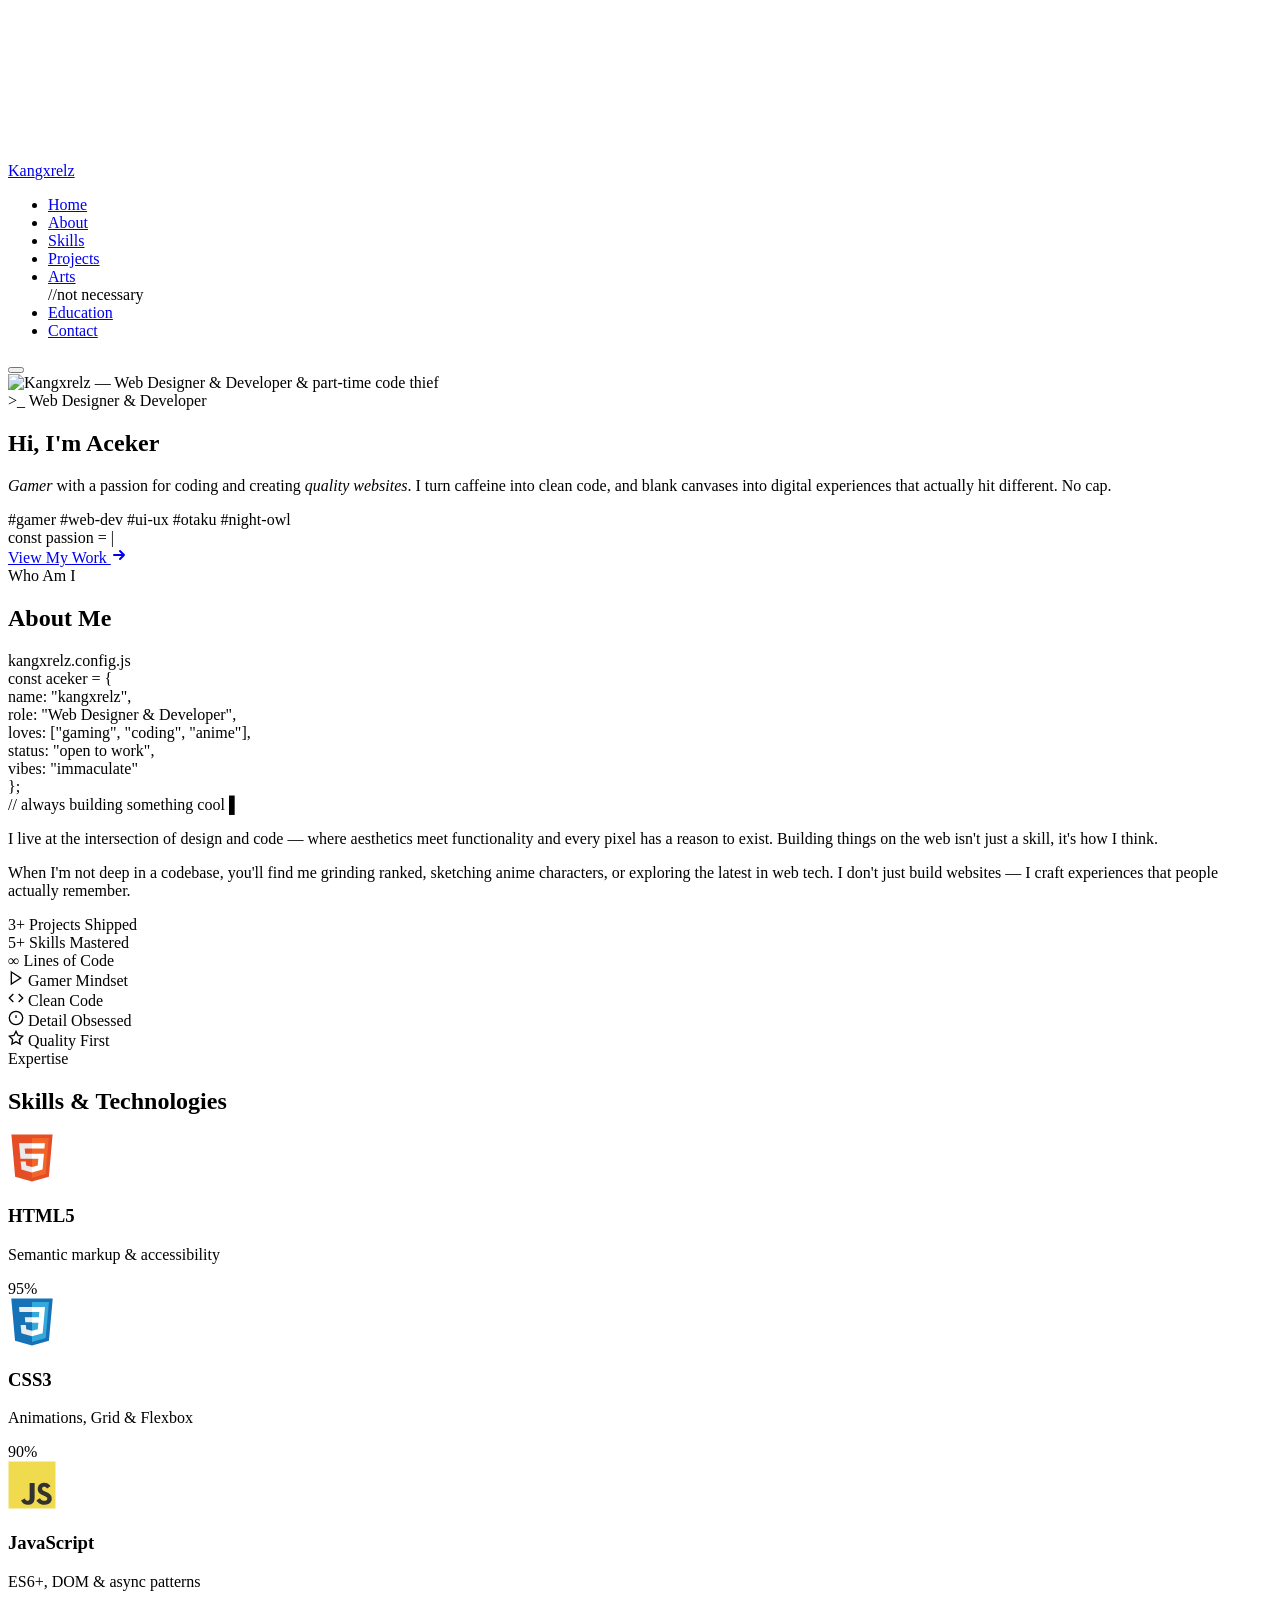
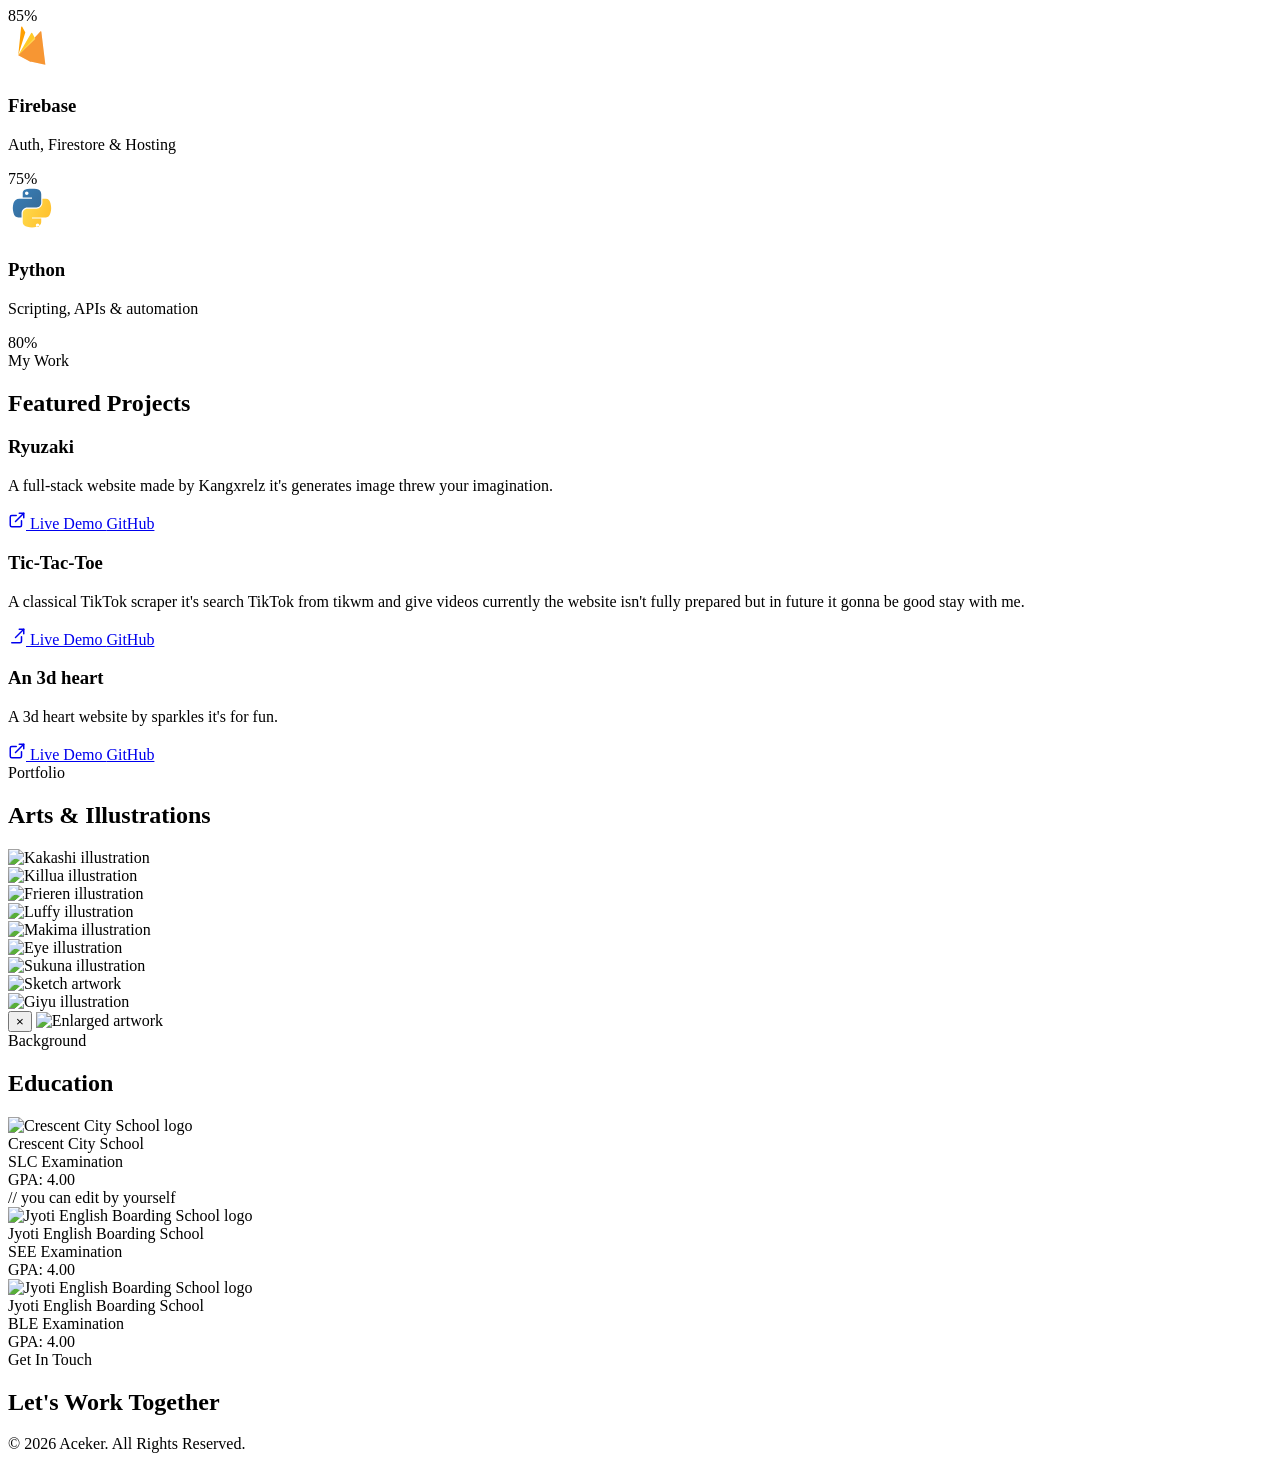
==== Kapil.html @ ae449c19 "Update print statement from 'Hello' to 'Goodbye' It's for fun" ====
<!DOCTYPE html>
<html lang="en">

<head>
    <meta charset="UTF-8">
    <meta name="viewport" content="width=device-width, initial-scale=1.0">
    <title>Aceker — Web Designer & Developer</title>
    <meta name="description"
        content="Portfolio of Aceker — a web designer and developer crafting visually stunning, user-friendly websites.">
    <meta name="theme-color" content="#0a0a14">

    <!-- Google Fonts: Inter + JetBrains Mono for code aesthetic -->
    <link rel="preconnect" href="https://fonts.googleapis.com">
    <link rel="preconnect" href="https://fonts.gstatic.com" crossorigin>
    <link
        href="https://fonts.googleapis.com/css2?family=Inter:wght@400;500;600;700;800&family=JetBrains+Mono:wght@400;500&display=swap"
        rel="stylesheet">

    <link rel="stylesheet" href="style.css">
</head>

<body>
    <!-- ========== PARTICLE CANVAS BACKGROUND ========== -->
    <canvas id="particleCanvas" aria-hidden="true"></canvas>

    <!-- ========== CUSTOM CURSOR ========== -->
    <div class="cursor-dot" id="cursorDot"></div>
    <div class="cursor-ring" id="cursorRing"></div>

    <!-- ========== NAVBAR ========== -->
    <header>
        <nav class="navbar" id="navbar">
            <div class="navdiv">
                <div class="Logo">
                    <a href="#">Kan<span>gxrelz</span></a>
                </div>
                <ul class="nav-links" id="navLinks">
                    <li><a href="#hero" class="active">Home</a></li>
                    <li><a href="#about">About</a></li>
                    <li><a href="#skills">Skills</a></li>
                    <li><a href="#projects">Projects</a></li>
                    <li><a href="#gallery">Arts</a></li>//not necessary 
                    <li><a href="#education">Education</a></li>
                    <li><a href="#contact">Contact</a></li>
                </ul>
                <button class="menu-toggle" id="menuToggle" aria-label="Toggle navigation menu">
                    <span></span>
                    <span></span>
                    <span></span>
                </button>
            </div>
        </nav>
        <div class="nav-overlay" id="navOverlay"></div>
    </header>

    <!-- ========== HERO ========== -->
    <section class="hero" id="hero">
        <div class="hero-image reveal">
            <div class="hero-image-wrapper">
                <img src="123.jpeg" alt="Kangxrelz — Web Designer & Developer & part-time code thief">
                <div class="hero-image-ring"></div>
                <div class="hero-image-ring hero-image-ring--delayed"></div>
            </div>
        </div>
        <div class="hero-content reveal">
            <span class="hero-label">
                <span class="terminal-prompt">&gt;_</span> Web Designer & Developer
            </span>
            <h1 class="hero-title" id="about">
                Hi, I'm <span class="glitch-text" data-text="Aceker">Aceker</span>
            </h1>
            <p class="hero-description">
                <em>Gamer</em> with a passion for coding and creating <em>quality websites</em>.
                I turn caffeine into clean code, and blank canvases into digital experiences
                that actually hit different. No cap.
            </p>
            <div class="hero-about-tags">
                <span class="about-tag"><span class="tag-symbol">#</span>gamer</span>
                <span class="about-tag"><span class="tag-symbol">#</span>web-dev</span>
                <span class="about-tag"><span class="tag-symbol">#</span>ui-ux</span>
                <span class="about-tag"><span class="tag-symbol">#</span>otaku</span>
                <span class="about-tag"><span class="tag-symbol">#</span>night-owl</span>
            </div>
            <div class="hero-typing" id="heroTyping" aria-label="Typing animation">
                <span class="typing-prefix">const passion =</span>
                <span class="typing-text" id="typingText"></span>
                <span class="typing-cursor">|</span>
            </div>
            <a href="#gallery" class="cta-button" id="ctaButton">
                View My Work
                <svg width="16" height="16" viewBox="0 0 16 16" fill="none">
                    <path d="M3 8h10M9 4l4 4-4 4" stroke="currentColor" stroke-width="2" stroke-linecap="round"
                        stroke-linejoin="round" />
                </svg>
            </a>
        </div>
    </section>

    <!-- ========== ABOUT ========== -->
    <section class="section about-section" id="about">
        <div class="section-header reveal">
            <span class="section-label">Who Am I</span>
            <h2 class="section-title">About Me</h2>
            <div class="section-divider"></div>
        </div>
        <div class="about-grid">
            <!-- Terminal Card -->
            <div class="about-terminal reveal">
                <div class="terminal-header">
                    <div class="terminal-dots">
                        <span class="dot dot-red"></span>
                        <span class="dot dot-yellow"></span>
                        <span class="dot dot-green"></span>
                    </div>
                    <span class="terminal-title">kangxrelz.config.js</span>
                </div>
                <div class="terminal-body">
                    <div class="terminal-line">
                        <span class="t-keyword">const</span>
                        <span class="t-var"> aceker</span>
                        <span class="t-op"> = {</span>
                    </div>
                    <div class="terminal-line t-indent">
                        <span class="t-key">name:</span>
                        <span class="t-string"> "kangxrelz"</span><span class="t-op">,</span>
                    </div>
                    <div class="terminal-line t-indent">
                        <span class="t-key">role:</span>
                        <span class="t-string"> "Web Designer & Developer"</span><span class="t-op">,</span>
                    </div>
                    <div class="terminal-line t-indent">
                        <span class="t-key">loves:</span>
                        <span class="t-op"> [</span><span class="t-string">"gaming"</span><span class="t-op">,</span>
                        <span class="t-string"> "coding"</span><span class="t-op">,</span>
                        <span class="t-string"> "anime"</span><span class="t-op">],</span>
                    </div>
                    <div class="terminal-line t-indent">
                        <span class="t-key">status:</span>
                        <span class="t-string"> "open to work"</span><span class="t-op">,</span>
                    </div>
                    <div class="terminal-line t-indent">
                        <span class="t-key">vibes:</span>
                        <span class="t-string"> "immaculate"</span>
                    </div>
                    <div class="terminal-line">
                        <span class="t-op">};</span>
                    </div>
                    <div class="terminal-line terminal-cursor-line">
                        <span class="t-comment">// always building something cool</span>
                        <span class="terminal-blink">▌</span>
                    </div>
                </div>
            </div>

            <!-- About Content -->
            <div class="about-content reveal">
                <p class="about-bio">
                    I live at the intersection of <span class="about-highlight">design and code</span> —
                    where aesthetics meet functionality and every pixel has a reason to exist.
                    Building things on the web isn't just a skill, it's how I <span
                        class="about-highlight">think</span>.
                </p>
                <p class="about-bio">
                    When I'm not deep in a codebase, you'll find me grinding ranked, sketching anime characters,
                    or exploring the latest in <span class="about-highlight">web tech</span>. I don't just build
                    websites —
                    I craft experiences that people actually remember.
                </p>

                <!-- Stats -->
                <div class="about-stats">
                    <div class="about-stat">
                        <span class="stat-number">3+</span>
                        <span class="stat-label">Projects Shipped</span>
                    </div>
                    <div class="about-stat">
                        <span class="stat-number">5+</span>
                        <span class="stat-label">Skills Mastered</span>
                    </div>
                    <div class="about-stat">
                        <span class="stat-number">∞</span>
                        <span class="stat-label">Lines of Code</span>
                    </div>
                </div>

                <!-- Trait pills -->
                <div class="about-traits">
                    <div class="about-trait">
                        <svg width="16" height="16" viewBox="0 0 24 24" fill="none" stroke="currentColor"
                            stroke-width="2">
                            <polygon points="5 3 19 12 5 21 5 3" />
                        </svg>
                        Gamer Mindset
                    </div>
                    <div class="about-trait">
                        <svg width="16" height="16" viewBox="0 0 24 24" fill="none" stroke="currentColor"
                            stroke-width="2">
                            <polyline points="16 18 22 12 16 6" />
                            <polyline points="8 6 2 12 8 18" />
                        </svg>
                        Clean Code
                    </div>
                    <div class="about-trait">
                        <svg width="16" height="16" viewBox="0 0 24 24" fill="none" stroke="currentColor"
                            stroke-width="2">
                            <circle cx="12" cy="12" r="10" />
                            <line x1="12" y1="8" x2="12" y2="12" />
                            <line x1="12" y1="16" x2="12.01" y2="16" />
                        </svg>
                        Detail Obsessed
                    </div>
                    <div class="about-trait">
                        <svg width="16" height="16" viewBox="0 0 24 24" fill="none" stroke="currentColor"
                            stroke-width="2">
                            <path
                                d="M12 2l3.09 6.26L22 9.27l-5 4.87 1.18 6.88L12 17.77l-6.18 3.25L7 14.14 2 9.27l6.91-1.01L12 2z" />
                        </svg>
                        Quality First
                    </div>
                </div>
            </div>
        </div>
    </section>

    <!-- ========== SKILLS ========== -->
    <section class="section" id="skills">
        <div class="section-header reveal">
            <span class="section-label">Expertise</span>
            <h2 class="section-title">Skills & Technologies</h2>
            <div class="section-divider"></div>
        </div>
        <div class="skills-grid">
            <!-- HTML -->
            <div class="skill-card reveal" data-skill="html">
                <div class="skill-icon">
                    <svg viewBox="0 0 128 128" width="48" height="48">
                        <path fill="#E44D26" d="M19.037 113.876L9.032 1.661h109.936l-10.016 112.198-45.019 12.48z" />
                        <path fill="#F16529" d="M64 116.8l36.378-10.086 8.559-95.878H64z" />
                        <path fill="#EBEBEB"
                            d="M64 52.455H45.788L44.53 38.361H64V24.599H29.489l.33 3.692 3.382 37.927H64zm0 35.743l-.061.017-15.327-4.14-.979-10.975H33.816l1.928 21.609 28.193 7.826.063-.017z" />
                        <path fill="#fff"
                            d="M63.952 52.455v13.763h16.947l-1.597 17.849-15.35 4.143v14.319l28.215-7.82.207-2.325 3.234-36.233.335-3.696h-3.708zm0-27.856v13.762h33.244l.276-3.092.628-6.978.329-3.692z" />
                    </svg>
                </div>
                <h3 class="skill-name">HTML5</h3>
                <p class="skill-desc">Semantic markup & accessibility</p>
                <div class="skill-bar">
                    <div class="skill-bar-fill" data-level="95"></div>
                </div>
                <span class="skill-percent">95%</span>
            </div>

            <!-- CSS -->
            <div class="skill-card reveal" data-skill="css">
                <div class="skill-icon">
                    <svg viewBox="0 0 128 128" width="48" height="48">
                        <path fill="#1572B6" d="M18.814 114.123L8.76 1.352h110.48l-10.064 112.754-45.243 12.543z" />
                        <path fill="#33A9DC" d="M64.001 117.062l36.559-10.136 8.601-96.354h-45.16z" />
                        <path fill="#fff"
                            d="M64.001 51.429h18.302l1.264-14.163H64.001V24.208h34.682l-.332 3.711-3.4 38.114h-30.95z" />
                        <path fill="#EBEBEB"
                            d="M64.083 87.349l-.061.018-15.403-4.159-.985-11.031H33.752l1.937 21.717 28.331 7.863.063-.018z" />
                        <path fill="#fff"
                            d="M81.127 64.675l-1.666 18.522-15.426 4.164v14.39l28.354-7.858.208-2.337 2.406-26.881z" />
                        <path fill="#EBEBEB"
                            d="M64.048 24.208v13.058H30.64l-.277-3.108-.633-7.088-.332-2.862zm-.047 27.221v13.157H46.119l-.277-3.108-.634-7.088-.331-2.961z" />
                    </svg>
                </div>
                <h3 class="skill-name">CSS3</h3>
                <p class="skill-desc">Animations, Grid & Flexbox</p>
                <div class="skill-bar">
                    <div class="skill-bar-fill" data-level="90"></div>
                </div>
                <span class="skill-percent">90%</span>
            </div>

            <!-- JavaScript -->
            <div class="skill-card reveal" data-skill="js">
                <div class="skill-icon">
                    <svg viewBox="0 0 128 128" width="48" height="48">
                        <path fill="#F0DB4F" d="M1.408 1.408h125.184v125.185H1.408z" />
                        <path fill="#323330"
                            d="M116.347 96.736c-.917-5.711-4.641-10.508-15.672-14.981-3.832-1.761-8.104-3.022-9.377-5.926-.452-1.69-.512-2.642-.226-3.665.821-3.32 4.784-4.355 7.925-3.403 2.023.678 3.938 2.237 5.093 4.724 5.402-3.498 5.391-3.475 9.163-5.879-1.381-2.141-2.118-3.129-3.022-4.045-3.249-3.629-7.676-5.498-14.756-5.355l-3.688.477c-3.534.893-6.902 2.748-8.877 5.235-5.926 6.724-4.236 18.492 2.975 23.335 7.104 5.332 17.54 6.545 18.873 11.531 1.297 6.104-4.486 8.08-10.234 7.378-4.236-.881-6.592-3.034-9.139-6.949-4.688 2.713-4.688 2.713-9.508 5.486 1.143 2.499 2.344 3.63 4.26 5.765 9.068 9.065 31.798 8.768 35.881-5.131.165-.478 1.261-3.666.18-8.581zM69.462 58.943H57.753l-.048 30.272c0 6.271.332 12.021-.71 13.799-1.632 3.63-5.926 3.166-7.854 2.451-1.965-1.072-2.951-2.571-4.131-4.712-.321-.56-.573-.964-.632-1.012l-9.58 5.879c1.607 3.391 3.96 6.332 7.069 8.222 4.594 2.773 10.756 3.683 17.228 2.165 4.236-1.239 7.854-3.688 9.796-7.544 2.725-5.355 2.166-11.904 2.131-19.225.059-10.251.012-20.518.012-30.812h.428z" />
                    </svg>
                </div>
                <h3 class="skill-name">JavaScript</h3>
                <p class="skill-desc">ES6+, DOM & async patterns</p>
                <div class="skill-bar">
                    <div class="skill-bar-fill" data-level="85"></div>
                </div>
                <span class="skill-percent">85%</span>
            </div>

            <!-- Firebase -->
            <div class="skill-card reveal" data-skill="firebase">
                <div class="skill-icon">
                    <svg viewBox="0 0 128 128" width="48" height="48">
                        <path fill="#FFA000" d="M27.35 80.52l7.68-75.44a1.56 1.56 0 0 1 2.91-.54l8.21 15.36z" />
                        <path fill="#F57C00"
                            d="M99.59 105.73L88.87 18.12a1.56 1.56 0 0 0-2.67-.86L27.35 80.52l30.97 17.1a4.68 4.68 0 0 0 4.56.11z" />
                        <path fill="#FFCA28" d="M73.08 37.17L64.6 21.18a1.56 1.56 0 0 0-2.73 0L27.35 80.52z" />
                        <path fill="#fff" opacity=".2"
                            d="M99.59 105.73L88.87 18.12a1.56 1.56 0 0 0-2.67-.86l-13.12 13.5 8.21 6.41-8.21-6.41L27.35 80.52l30.97 17.1a4.68 4.68 0 0 0 4.56.11z" />
                    </svg>
                </div>
                <h3 class="skill-name">Firebase</h3>
                <p class="skill-desc">Auth, Firestore & Hosting</p>
                <div class="skill-bar">
                    <div class="skill-bar-fill" data-level="75"></div>
                </div>
                <span class="skill-percent">75%</span>
            </div>

            <!-- Python -->
            <div class="skill-card reveal" data-skill="python">
                <div class="skill-icon">
                    <svg viewBox="0 0 128 128" width="48" height="48">
                        <linearGradient id="pyGrad1" x1="12.959" x2="79.639" y1="12.039" y2="78.719"
                            gradientUnits="userSpaceOnUse">
                            <stop offset="0" stop-color="#387EB8" />
                            <stop offset="1" stop-color="#366994" />
                        </linearGradient>
                        <linearGradient id="pyGrad2" x1="19.128" x2="100.776" y1="47.525" y2="83.525"
                            gradientUnits="userSpaceOnUse">
                            <stop offset="0" stop-color="#FFE052" />
                            <stop offset="1" stop-color="#FFC331" />
                        </linearGradient>
                        <path fill="url(#pyGrad1)"
                            d="M63.391 1.988c-4.222.02-8.252.379-11.8 1.007-10.45 1.846-12.346 5.71-12.346 12.837v9.411h24.693v3.137H29.977c-7.176 0-13.46 4.313-15.426 12.521-2.268 9.405-2.368 15.275 0 25.096 1.755 7.311 5.947 12.519 13.124 12.519h8.491V67.234c0-8.151 7.051-15.34 15.426-15.34h24.665c6.866 0 12.346-5.654 12.346-12.548V15.833c0-6.693-5.646-11.72-12.346-12.836-4.244-.706-8.645-1.027-12.866-1.008zM50.037 9.557c2.55 0 4.634 2.117 4.634 4.721 0 2.593-2.083 4.69-4.634 4.69-2.56 0-4.633-2.097-4.633-4.69-.001-2.604 2.073-4.721 4.633-4.721z" />
                        <path fill="url(#pyGrad2)"
                            d="M91.682 28.38v10.966c0 8.5-7.208 15.655-15.426 15.655H51.591c-6.756 0-12.346 5.783-12.346 12.549v23.515c0 6.691 5.818 10.628 12.346 12.547 7.816 2.297 15.312 2.713 24.665 0 6.216-1.801 12.346-5.423 12.346-12.547v-9.412H63.938v-3.138h37.012c7.176 0 9.852-5.005 12.348-12.519 2.578-7.735 2.467-15.174 0-25.096-1.774-7.145-5.161-12.521-12.348-12.521h-9.268zM78.929 94.471c2.561 0 4.634 2.097 4.634 4.692 0 2.602-2.074 4.719-4.634 4.719-2.55 0-4.633-2.117-4.633-4.719 0-2.595 2.083-4.692 4.633-4.692z" />
                    </svg>
                </div>
                <h3 class="skill-name">Python</h3>
                <p class="skill-desc">Scripting, APIs & automation</p>
                <div class="skill-bar">
                    <div class="skill-bar-fill" data-level="80"></div>
                </div>
                <span class="skill-percent">80%</span>
            </div>
        </div>
    </section>

    <!-- ========== PROJECTS ========== -->
    <section class="section" id="projects">
        <div class="section-header reveal">
            <span class="section-label">My Work</span>
            <h2 class="section-title">Featured Projects</h2>
            <div class="section-divider"></div>
        </div>
        <div class="projects-grid">
            <!-- Ryuzaki -->
            <div class="project-card reveal">
                <div class="project-content">
                    <h3 class="project-title">Ryuzaki</h3>
                    <p class="project-desc">A full-stack website made by Kangxrelz it's generates image threw your imagination.</p>
                    <div class="project-links">
                        <a href="https://magic-imagee.vercel.app/" target="_blank" class="project-link">
                            <svg width="18" height="18" viewBox="0 0 24 24" fill="none" stroke="currentColor"
                                stroke-width="2" stroke-linecap="round" stroke-linejoin="round">
                                <path d="M18 13v6a2 2 0 0 1-2 2H5a2 2 0 0 1-2-2V8a2 2 0 0 1 2-2h6"></path>
                                <polyline points="15 3 21 3 21 9"></polyline>
                                <line x1="10" y1="14" x2="21" y2="3"></line>
                            </svg>
                            Live Demo
                        </a>
                        <a href="https://github.com/Ryuzaki/..." target="_blank" class="project-link">
                            <ion-icon name="logo-github"></ion-icon>
                            GitHub
                        </a>
                    </div>
                </div>
            </div>

            <!-- Tic Tac Toe -->
            <div class="project-card reveal">
                <div class="project-content">
                    <h3 class="project-title">Tic-Tac-Toe</h3>
                    <p class="project-desc">A classical TikTok scraper it's search TikTok from tikwm and give videos currently the website isn't fully prepared but in future it gonna be good stay with me.</p>
                    <div class="project-links">
                        <a href="https://anime-edit.vercel.app/" target="_blank" class="project-link">
                            <svg width="18" height="18" viewBox="0 0 24 24" fill="none" stroke="currentColor"
                                stroke-width="2" stroke-linecap="round" stroke-linejoin="round">
                                <path d="M18 13v6a2 2 0 0 1-2 2H5a2 2 0  2 0 0 1 2-2h6"></path>
                                <polyline points="15 3 21 3 21 9"></polyline>
                                <line x1="10" y1="14" x2="21" y2="3"></line>
                            </svg>
                            Live Demo
                        </a>
                        <a href="https://github.com/Ryukazi/..." target="_blank" class="project-link">
                            <ion-icon name="logo-github"></ion-icon>
                            GitHub
                        </a>
                    </div>
                </div>
            </div>

            <!-- Valentine's Day Question -->
            <div class="project-card reveal">
                <div class="project-content">
                    <h3 class="project-title">An 3d heart</h3>
                    <p class="project-desc">A 3d heart website by sparkles it's for fun.</p>
                    <div class="project-links">
                        <a href="https://heart-animation-theta.vercel.app/" target="_blank"
                            class="project-link">
                            <svg width="18" height="18" viewBox="0 0 24 24" fill="none" stroke="currentColor"
                                stroke-width="2" stroke-linecap="round" stroke-linejoin="round">
                                <path d="M18 13v6a2 2 0 0 1-2 2H5a2 2 0 0 1-2-2V8a2 2 0 0 1 2-2h6"></path>
                                <polyline points="15 3 21 3 21 9"></polyline>
                                <line x1="10" y1="14" x2="21" y2="3"></line>
                            </svg>
                            Live Demo
                        </a>
                        <a href="https://github.com/Ryuzaki/..." target="_blank"
                            class="project-link">
                            <ion-icon name="logo-github"></ion-icon>
                            GitHub
                        </a>
                    </div>
                </div>
            </div>
        </div>
    </section>

    <!-- ========== GALLERY ========== -->
    <section class="section" id="gallery">
        <div class="section-header reveal">
            <span class="section-label">Portfolio</span>
            <h2 class="section-title">Arts & Illustrations</h2>
            <div class="section-divider"></div>
        </div>
        <div class="gallery-grid">
            <div class="gallery-item">
                <img src="Kakashi.png" alt="Kakashi illustration" loading="lazy">
            </div>
            <div class="gallery-item">
                <img src="Killua.png" alt="Killua illustration" loading="lazy">
            </div>
            <div class="gallery-item">
                <img src="frieren.png" alt="Frieren illustration" loading="lazy">
            </div>
            <div class="gallery-item">
                <img src="luffy.png" alt="Luffy illustration" loading="lazy">
            </div>
            <div class="gallery-item">
                <img src="Makima.png" alt="Makima illustration" loading="lazy">
            </div>
            <div class="gallery-item">
                <img src="eye.png" alt="Eye illustration" loading="lazy">
            </div>
            <div class="gallery-item">
                <img src="Sukuna.png" alt="Sukuna illustration" loading="lazy">
            </div>
            <div class="gallery-item">
                <img src="sketch.jpg" alt="Sketch artwork" loading="lazy">
            </div>
            <div class="gallery-item">
                <img src="Giyu.png" alt="Giyu illustration" loading="lazy">
            </div>
        </div>
    </section>

    <!-- Lightbox -->
    <div class="lightbox" id="lightbox">
        <button class="lightbox-close" id="lightboxClose" aria-label="Close lightbox">&times;</button>
        <img src="" alt="Enlarged artwork">
    </div>

    <!-- ========== EDUCATION ========== -->
    <section class="section" id="education">
        <div class="section-header reveal">
            <span class="section-label">Background</span>
            <h2 class="section-title">Education</h2>
            <div class="section-divider"></div>
        </div>
        <div class="timeline">
            <div class="timeline-item reveal">
                <div class="timeline-item-header">
                    <img src="ccs.jpg" alt="Crescent City School logo">
                    <div class="timeline-item-info">
                        <div class="school-name">Crescent City School</div>
                        <div class="degree">SLC Examination</div>
                    </div>
                </div>
                <div class="details">GPA: 4.00</div> // you can edit by yourself 
            </div>

            <div class="timeline-item reveal">
                <div class="timeline-item-header">
                    <img src="jebs.png" alt="Jyoti English Boarding School logo">
                    <div class="timeline-item-info">
                        <div class="school-name">Jyoti English Boarding School</div>
                        <div class="degree">SEE Examination</div>
                    </div>
                </div>
                <div class="details">GPA: 4.00</div>
            </div>

            <div class="timeline-item reveal">
                <div class="timeline-item-header">
                    <img src="jebs.png" alt="Jyoti English Boarding School logo">
                    <div class="timeline-item-info">
                        <div class="school-name">Jyoti English Boarding School</div>
                        <div class="degree">BLE Examination</div>
                    </div>
                </div>
                <div class="details">GPA: 4.00</div>
            </div>
        </div>
    </section>

    <!-- ========== FOOTER ========== -->
    <footer id="contact">
        <div class="footer-label">Get In Touch</div>
        <h2 class="footer-title">Let's Work Together</h2>
        <div class="social-links">
            <a href="https://www.facebook.com/..." target="_blank" aria-label="Facebook">
                <ion-icon name="logo-facebook"></ion-icon>
            </a>
            <a href="https://www.facebook.com/..." target="_blank" aria-label="Instagram">
                <ion-icon name="logo-instagram"></ion-icon>
            </a>
            <a href="https://www.github.com/Ryukazi" target="_blank" aria-label="GitHub">
                <ion-icon name="logo-github"></ion-icon>
            </a>
            <a href="https://www.twitch.com/..." target="_blank" aria-label="Twitch">
                <ion-icon name="logo-twitch"></ion-icon>
            </a>
            <a href="https://www.youtube.com/Ryuz4ki" target="_blank" aria-label="YouTube">
                <ion-icon name="logo-youtube"></ion-icon>
            </a>
        </div>
        <div class="copyright">&copy; 2026 Aceker. All Rights Reserved.</div>
    </footer>

    <!-- Scripts -->
    <script type="module" src="https://unpkg.com/ionicons@7.1.0/dist/ionicons/ionicons.esm.js"></script>
    <script nomodule src="https://unpkg.com/ionicons@7.1.0/dist/ionicons/ionicons.js"></script>
    <script src="script.js"></script>
</body>

</html>
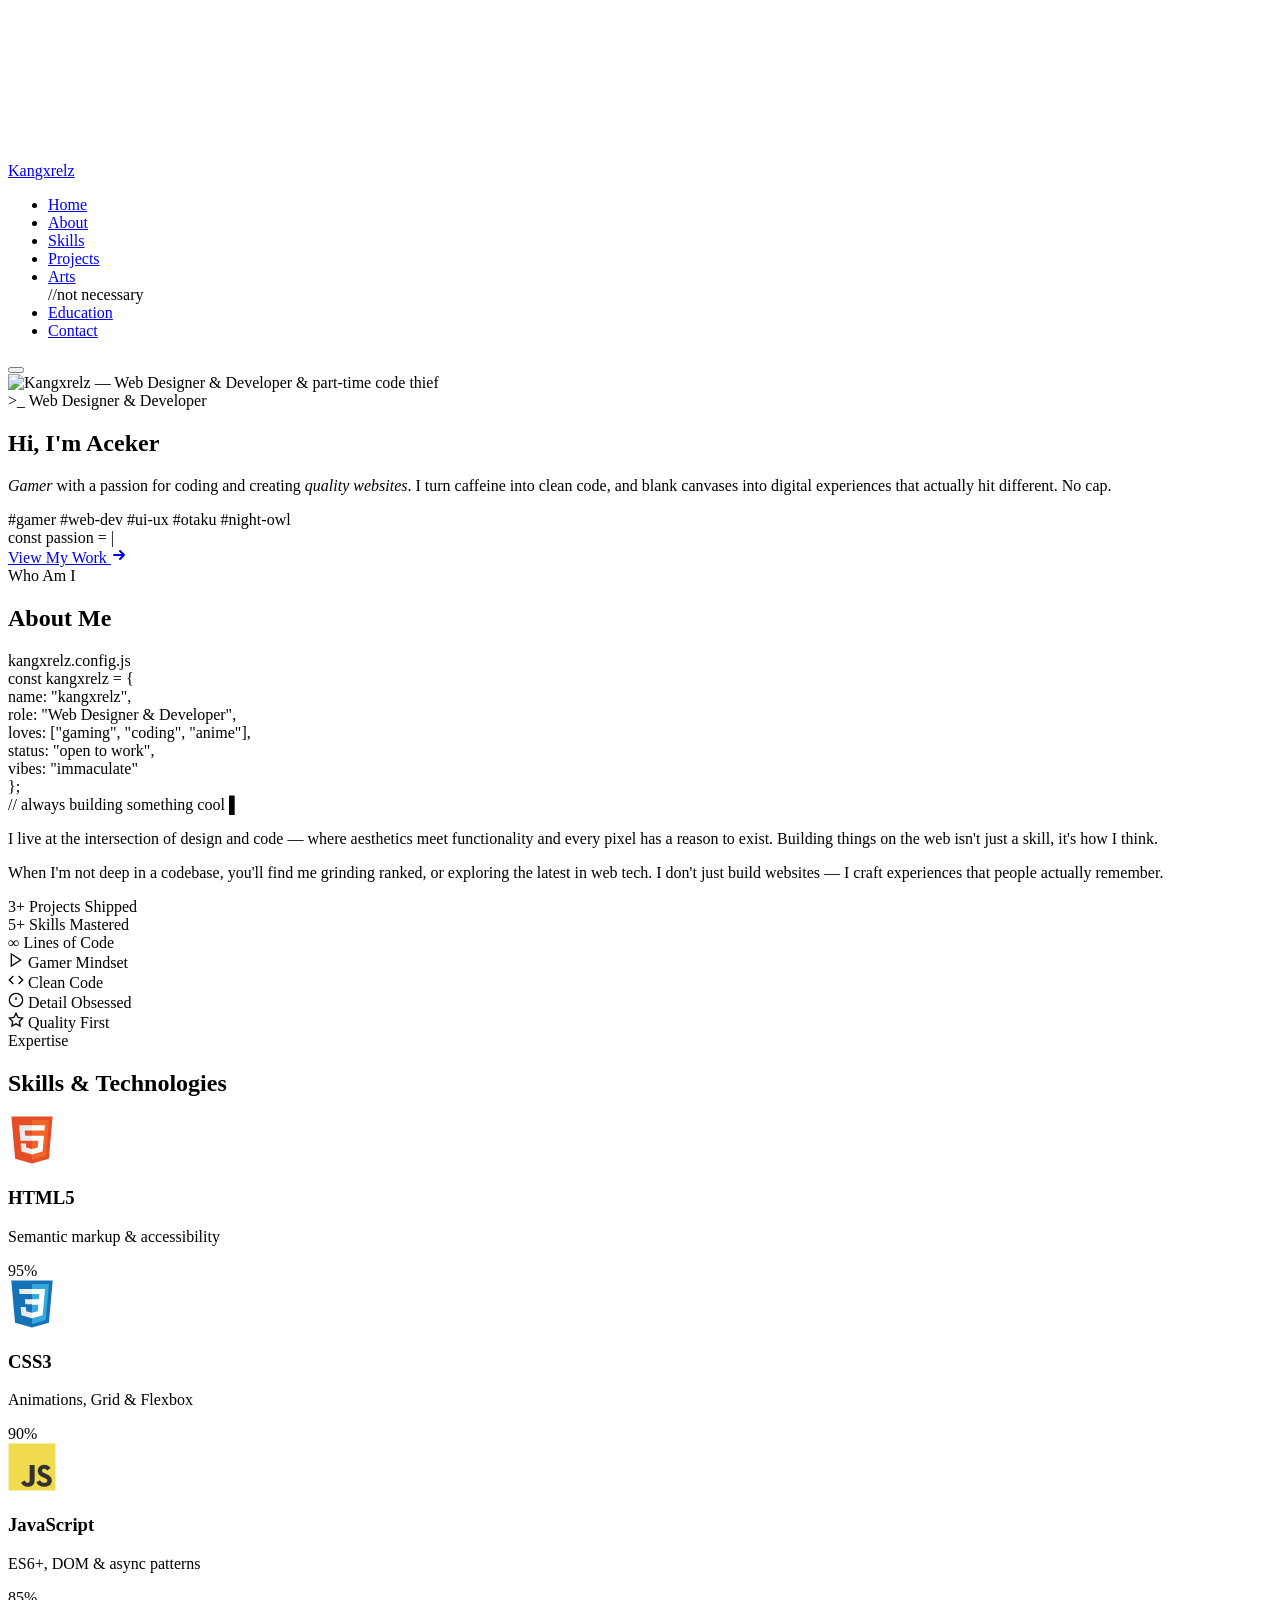
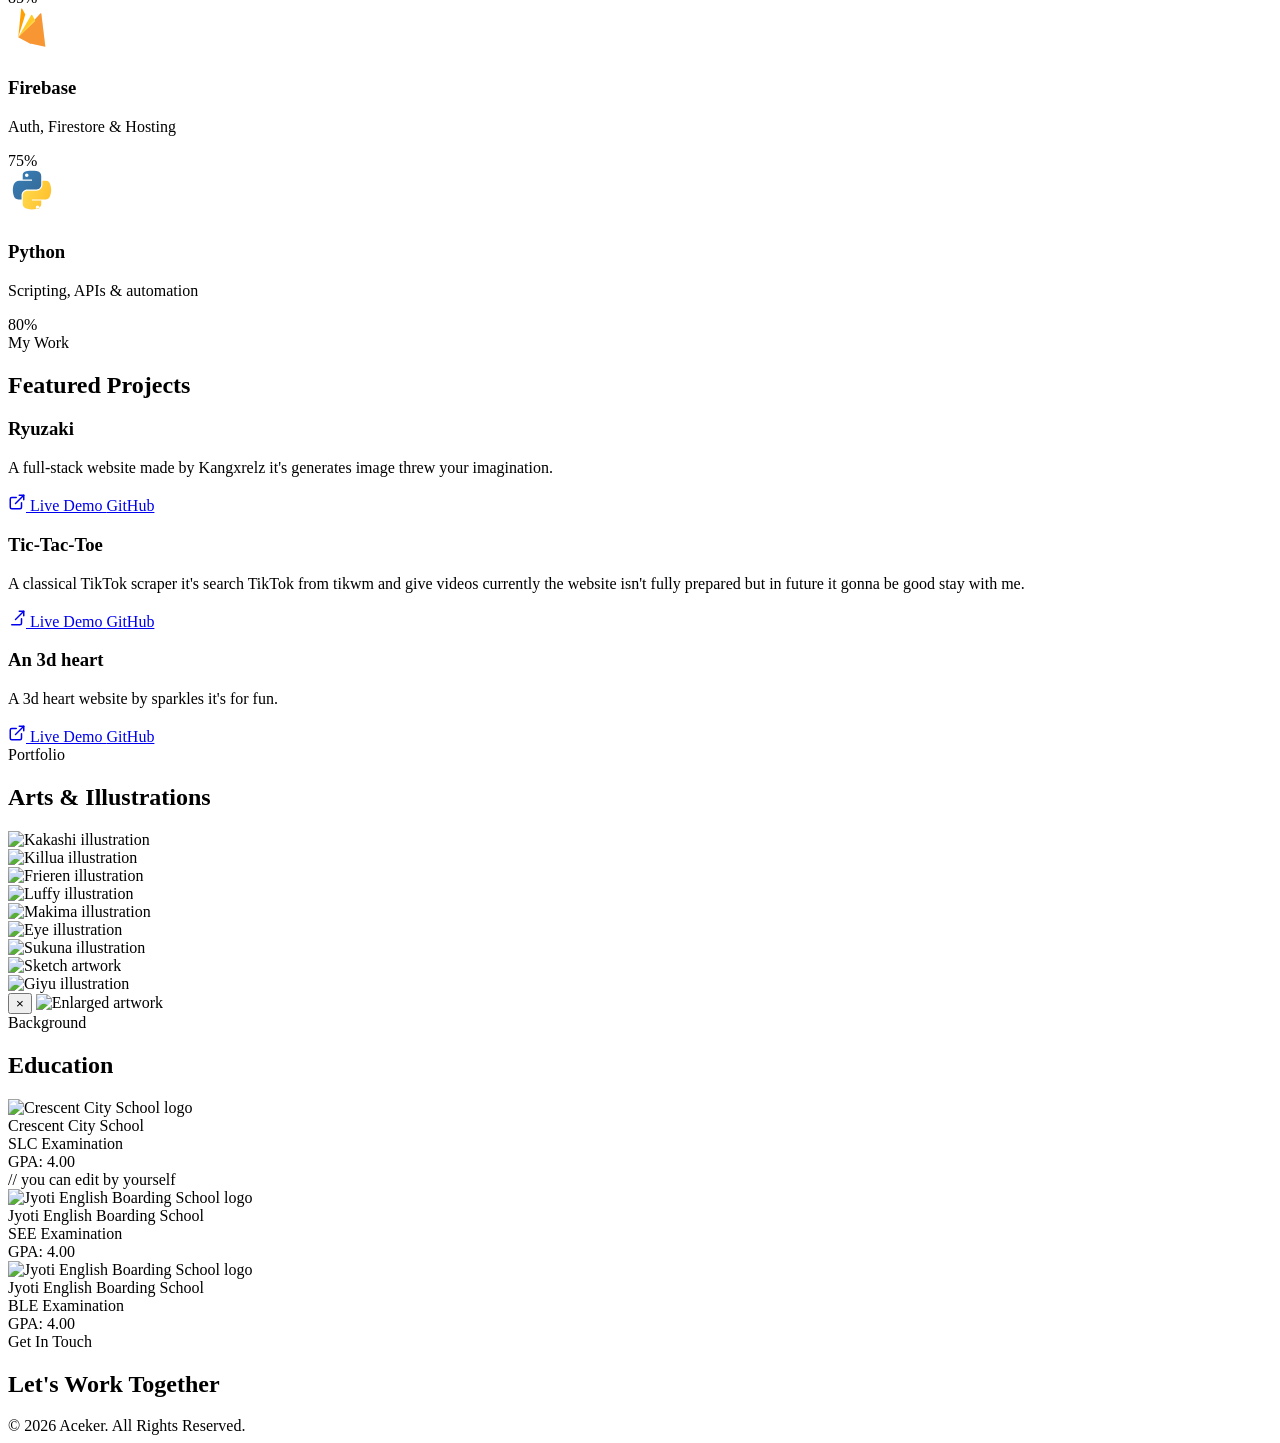
==== commit 75281c7e: "Update portfolio details and image sources" ====
--- a/Kapil.html
+++ b/Kapil.html
@@ -4,9 +4,9 @@
 <head>
     <meta charset="UTF-8">
     <meta name="viewport" content="width=device-width, initial-scale=1.0">
-    <title>Aceker — Web Designer & Developer</title>
+    <title>Kangxrelz — Web Designer & Developer</title>
     <meta name="description"
-        content="Portfolio of Aceker — a web designer and developer crafting visually stunning, user-friendly websites.">
+        content="Portfolio of Kangxrelz — a web designer and developer crafting visually stunning, user-friendly websites.">
     <meta name="theme-color" content="#0a0a14">
 
     <!-- Google Fonts: Inter + JetBrains Mono for code aesthetic -->
@@ -57,7 +57,7 @@
     <section class="hero" id="hero">
         <div class="hero-image reveal">
             <div class="hero-image-wrapper">
-                <img src="123.jpeg" alt="Kangxrelz — Web Designer & Developer & part-time code thief">
+                <img src="https://i.ibb.co/GQHC7Q3k/file-000000008db88207b8065b6b7b35da7d.png" alt="Kangxrelz — Web Designer & Developer & part-time code thief">
                 <div class="hero-image-ring"></div>
                 <div class="hero-image-ring hero-image-ring--delayed"></div>
             </div>
@@ -117,7 +117,7 @@
                 <div class="terminal-body">
                     <div class="terminal-line">
                         <span class="t-keyword">const</span>
-                        <span class="t-var"> aceker</span>
+                        <span class="t-var"> kangxrelz</span>
                         <span class="t-op"> = {</span>
                     </div>
                     <div class="terminal-line t-indent">
@@ -161,7 +161,7 @@
                         class="about-highlight">think</span>.
                 </p>
                 <p class="about-bio">
-                    When I'm not deep in a codebase, you'll find me grinding ranked, sketching anime characters,
+                    When I'm not deep in a codebase, you'll find me grinding ranked,
                     or exploring the latest in <span class="about-highlight">web tech</span>. I don't just build
                     websites —
                     I craft experiences that people actually remember.
@@ -476,7 +476,7 @@
         <div class="timeline">
             <div class="timeline-item reveal">
                 <div class="timeline-item-header">
-                    <img src="ccs.jpg" alt="Crescent City School logo">
+                    <img src="https://i.ibb.co/1YWb74LJ/Screenshot-20260727-220932.jpg" alt="Crescent City School logo">
                     <div class="timeline-item-info">
                         <div class="school-name">Crescent City School</div>
                         <div class="degree">SLC Examination</div>
@@ -487,7 +487,7 @@
 
             <div class="timeline-item reveal">
                 <div class="timeline-item-header">
-                    <img src="jebs.png" alt="Jyoti English Boarding School logo">
+                    <img src="https://i.ibb.co/j93vjMM1/Screenshot-20260727-220955.jpg" alt="Jyoti English Boarding School logo">
                     <div class="timeline-item-info">
                         <div class="school-name">Jyoti English Boarding School</div>
                         <div class="degree">SEE Examination</div>
@@ -498,7 +498,7 @@
 
             <div class="timeline-item reveal">
                 <div class="timeline-item-header">
-                    <img src="jebs.png" alt="Jyoti English Boarding School logo">
+                    <img src="https://i.ibb.co/j93vjMM1/Screenshot-20260727-220955.jpg" alt="Jyoti English Boarding School logo">
                     <div class="timeline-item-info">
                         <div class="school-name">Jyoti English Boarding School</div>
                         <div class="degree">BLE Examination</div>
